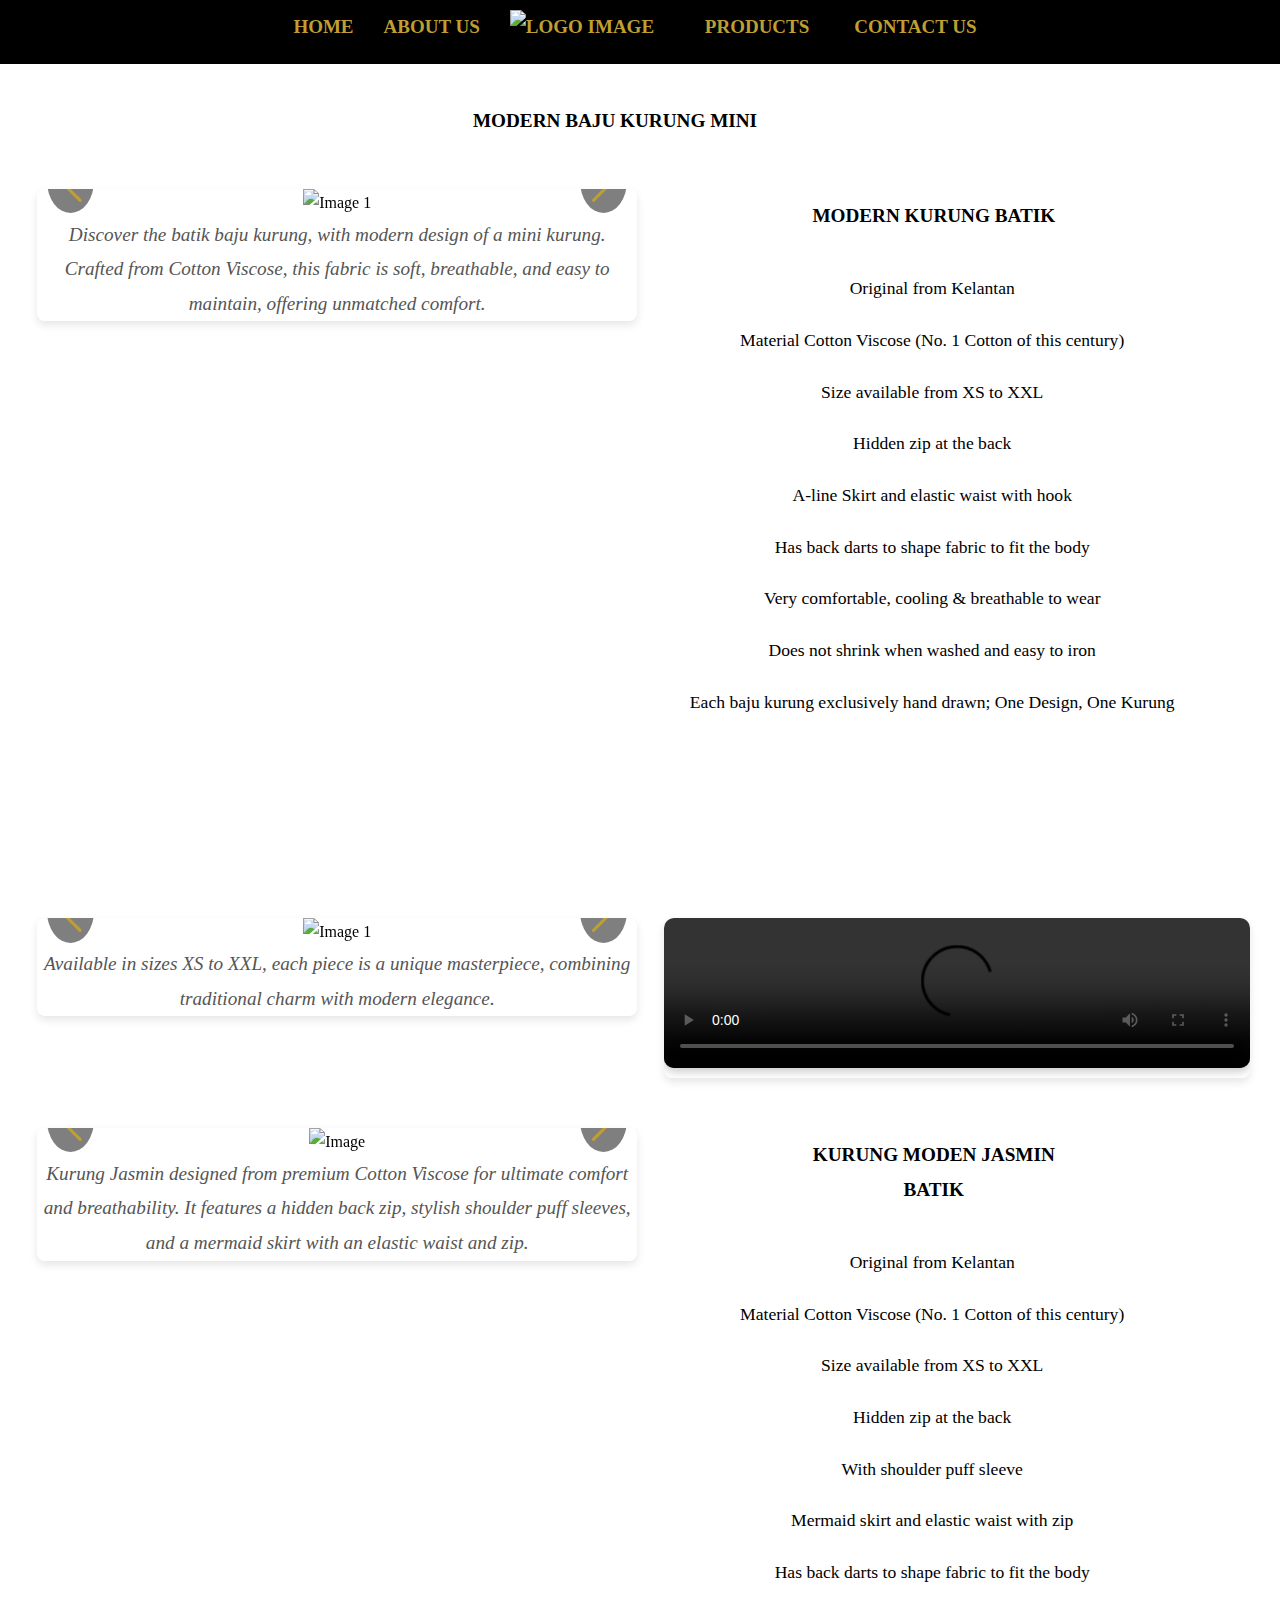
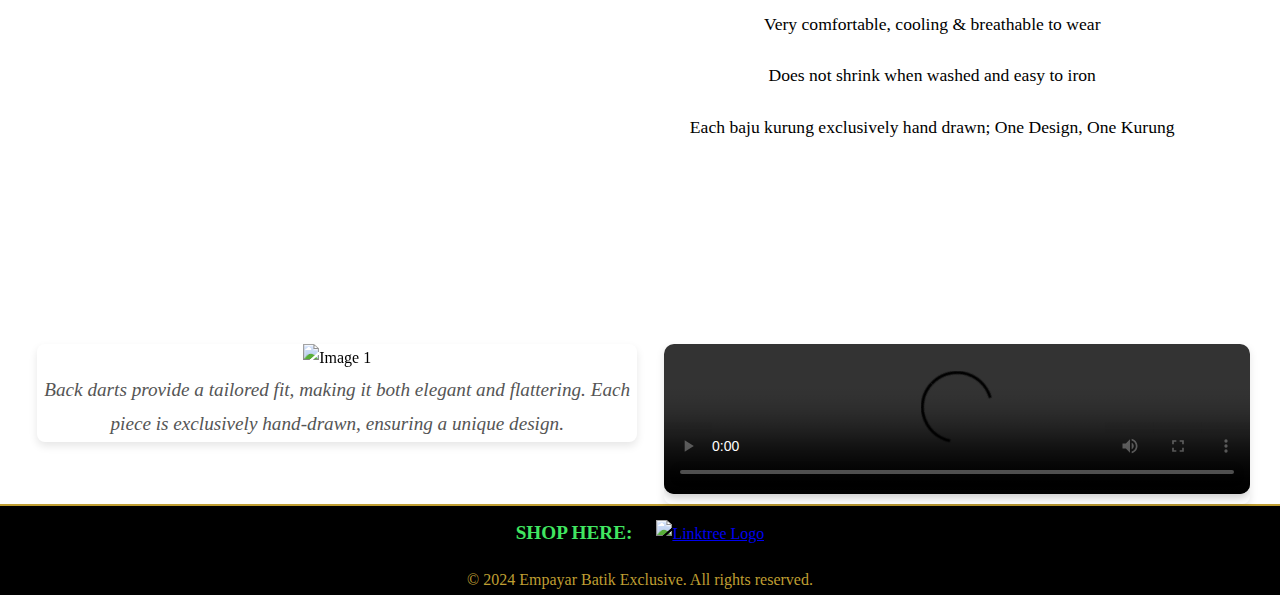
==== baju-kurung.html @ ca2ee037 "Add files via upload" ====
<!DOCTYPE html>
<html lang="en">
<head>
    <meta charset="UTF-8">
    <meta name="viewport" content="width=device-width, initial-scale=1.0">
    <title>Empayar Batik Exclusive</title>
    <link rel="icon" type="image/PNG" sizes="32x32" href="logo-ebe/iconebe.PNG">
    <link rel="stylesheet" href="ebe.css">
    <link rel="stylesheet" href="https://unpkg.com/swiper/swiper-bundle.min.css">
    <script src="https://unpkg.com/swiper/swiper-bundle.min.js"></script>
</head>

<body>
    <!-- Header -->
    <header>
        <div class="menu-toggle" id="mobile-menu">
            <span class="bar"></span>
            <span class="bar"></span>
            <span class="bar"></span>
        </div>
        <nav id="nav-menu">
 <!--       <a href="index.html" class="logo-link">
                <img src="logo-ebe/iconebe.PNG" alt="HEADER LOGO" class="header-img">
            </a>-->                     
            <a href="index.html">HOME</a>
            <a href="profile.html">ABOUT US</a>
            
            <!-- Image inserted here -->
            <a href="index.html" class="logo-between">
                <img src="logo-ebe/wordebe.PNG" alt="LOGO IMAGE" class="logo-image">
            </a>
    
            <div class="dropdown">
                <a href="products.html" class="dropbtn">PRODUCTS</a>
                <div class="dropdown-content">
                    <a href="kaftan.html">Caftan</a>
                    <a href="jubah.html">Jubah</a>
                    <a href="jubah.html">Blouse</a>
                    <a href="baju-kurung.html">Baju Kurung</a>
                    <a href="short-sleeve-shirt.html">Short Sleeve Men Shirt</a>
                    <a href="long-sleeve-shirt.html">Long Sleeve Men Shirt</a>
                    <a href="kain-pasang-cotton.html">Kain Pasang Cotton</a>
                    <a href="kain-pasang-crepe.html">Kain Pasang Sutera Crepe</a>
                </div>
            </div>
            <a href="contact.html">CONTACT US</a>
        </nav>
    </header>

    <!-- Main Content -->
    <main>
        <p class="fade-in-special">MODERN BAJU KURUNG MINI</p>
       <!-- <h4 class="photo-description">Exclusive Hand Drawn Batik Design</h4> -->
        <div class="content-wrapper">
            <div class="photo-box">
                <div class="swiper-container">
                    <div class="swiper-wrapper">
                        <div class="swiper-slide"><img src="img baju kurung/kurung 1.jpg" alt="Image 1"></div>
                        <div class="swiper-slide"><img src="img baju kurung/kurung 2.jpg" alt="Image 2"></div>
                        <div class="swiper-slide"><img src="img baju kurung/kurung 3.jpg" alt="Image 3"></div>
                        <div class="swiper-slide"><img src="img baju kurung/kurung 4.jpg" alt="Image 4"></div>
                        <div class="swiper-slide"><img src="img baju kurung/kurung 5.jpg" alt="Image 5"></div>
                        <div class="swiper-slide"><img src="img baju kurung/kurung 6.jpg" alt="Image 6"></div>
                    </div>
                    <div class="swiper-button-prev"></div>
                    <div class="swiper-button-next"></div>
                </div>
                <p class="photo-description">Discover the batik baju kurung, with modern design of a mini kurung. Crafted from Cotton Viscose, this fabric is soft, breathable, and easy to maintain, offering unmatched comfort.</p>
            </div>
        
            <div class="text-content">
                <h3>MODERN KURUNG BATIK </h3>
                <div class="space2"></div>
                <p>Original from Kelantan</p>                
                <p>Material Cotton Viscose (No. 1 Cotton of this century)</p>
                <p>Size available from XS to XXL</p>
                <p>Hidden zip at the back</p>
                <p>A-line Skirt and elastic waist with hook</p>
                <p>Has back darts to shape fabric to fit the body</p>
                <p>Very comfortable, cooling & breathable to wear</p>
                <p>Does not shrink when washed and easy to iron</p>
                <p>Each baju kurung exclusively hand drawn; One Design, One Kurung</p>
            </div>
        </div>

        <div class="content-wrapper">
            <div class="photo-box">
                <div class="swiper-container">
                    <div class="swiper-wrapper">
                        <div class="swiper-slide"><img src="img baju kurung/chart.PNG" alt="Image 1"></div>
                        <div class="swiper-slide"><img src="img baju kurung/detail kurung.jpg" alt="Image 2"></div>
                    </div>
                    <div class="swiper-button-prev"></div>
                    <div class="swiper-button-next"></div>
                </div>
                <p class="photo-description"> Available in sizes XS to XXL, each piece is a unique masterpiece, combining traditional charm with modern elegance.</p>
            </div>
        
            <div class="text-content">
                <div class="photo-box">
                    <video controls>
                        <source src="img baju kurung/vid kurung.mp4" type="video/mp4">
                        Your browser does not support the video tag.
                    </video>
            </div>
        </div>
        </div>

        <div class="content-wrapper">
            <div class="photo-box">
                <div class="swiper-container">
                    <div class="swiper-wrapper">
                        <div class="swiper-slide"><img src="img baju kurung/jasmin.png" alt="Image"></div>
                        <div class="swiper-slide"><img src="img baju kurung/jasmin 1.png" alt="Image 1"></div>
                        <div class="swiper-slide"><img src="img baju kurung/jasmin 2.png" alt="Image 2"></div>
                        <div class="swiper-slide"><img src="img baju kurung/jasmin 3.png" alt="Image 3"></div>
                        <div class="swiper-slide"><img src="img baju kurung/jasmin 4.png" alt="Image 4"></div>
                        <div class="swiper-slide"><img src="img baju kurung/jasmin 5.png" alt="Image 5"></div>
                    </div>
                    <div class="swiper-button-prev"></div>
                    <div class="swiper-button-next"></div>
                </div>
                <p class="photo-description">Kurung Jasmin designed from premium Cotton Viscose for ultimate comfort and breathability. It features a hidden back zip, stylish shoulder puff sleeves, and a mermaid skirt with an elastic waist and zip.</p>
            </div>
            <div class="text-content">
                <h3>KURUNG MODEN JASMIN BATIK</h3>
                <div class="space2"></div>
                <p>Original from Kelantan</p>                
                <p>Material Cotton Viscose (No. 1 Cotton of this century)</p>
                <p>Size available from XS to XXL</p>
                <p>Hidden zip at the back</p>
                <p>With shoulder puff sleeve</p>
                <p>Mermaid skirt and elastic waist with zip</p>
                <p>Has back darts to shape fabric to fit the body</p>
                <p>Very comfortable, cooling & breathable to wear</p>
                <p>Does not shrink when washed and easy to iron</p>
                <p>Each baju kurung exclusively hand drawn; One Design, One Kurung</p>
            </div>
        </div>

        <div class="content-wrapper">
            <div class="photo-box">
                <div class="swiper-container">
                    <div class="swiper-wrapper">
                        <div class="swiper-slide"><img src="img baju kurung/chart 2.jpg" alt="Image 1"></div>
                    </div>
                    <div class="swiper-button-prev"></div>
                    <div class="swiper-button-next"></div>
                </div>
                <p class="photo-description">Back darts provide a tailored fit, making it both elegant and flattering. Each piece is exclusively hand-drawn, ensuring a unique design.</p>
            </div>
        
            <div class="text-content">
                <div class="photo-box">
                    <video controls>
                        <source src="img baju kurung/vid jasmin.mp4" type="video/mp4">
                        Your browser does not support the video tag.
                    </video>
            </div>
        </div>
        </div>
    </main>

    <!-- Footer -->
    <footer>
        <div>
            <span class="shop-here">SHOP HERE:</span>
            <a href="https://linktr.ee/empayarbatikexclusive" target="_blank" rel="noopener noreferrer">
                <img src="logos/linktree.png" 
                     alt="Linktree Logo" 
                     class="linktree-logo">
            </a>
        </div>
        <p>&copy; 2024 Empayar Batik Exclusive. All rights reserved.</p>
    </footer>
    
    <script>
        var swiper = new Swiper('.swiper-container', {
            slidesPerView: 1,
            spaceBetween: 10,
            navigation: {
                nextEl: '.swiper-button-next',
                prevEl: '.swiper-button-prev',
            },
            loop: true,
            autoplay: {
                delay: 2500,
                disableOnInteraction: false,
            },
        });

                // JavaScript to make header sticky after scrolling past the header photo
                window.onscroll = function() {
            stickyHeader();
        };

        var header = document.querySelector('header');
        var sticky = header.offsetTop;

        function stickyHeader() {
            if (window.pageYOffset > sticky) {
                header.classList.add("fixed-header");
            } else {
                header.classList.remove("fixed-header");
            }
        }

        // JavaScript for mobile menu toggle
        const mobileMenu = document.getElementById("mobile-menu");
        const navMenu = document.getElementById("nav-menu");

        // Toggle the 'active' class to show/hide the nav menu
        mobileMenu.addEventListener("click", function() {
            navMenu.classList.toggle("active");
        });
    </script>
</body>
</html>
---- ebe.css ----
/* General Styling */
body {
    font-family: 'Times New Roman', serif;
    background-color: white !important;
    color: black;
    margin: 0;
    padding: 0;
    line-height: 1.8;
}

html {
    margin: 0;
    padding: 0;
}

/* Header Styling */
header {
    background: black;
    color: #bf9e32;
    padding: 10px;
    display: flex;
    align-items: flex-start;
    justify-content: center;
    position: relative;
    margin-top: -10px;
    transition: transform 0.3s ease-in-out;
    z-index: 1000;
}

/* Fixed Header after scroll */
.fixed-header {
    position: fixed;
    top: 0;
    left: 0;
    width: 100%;
    background-color: black;
    z-index: 1000;
    transform: translateY(0);
}

/* Header Photo Styling */
.header-photo {
    width: 100%;
    height: auto;
    margin: 0 auto;
    background-color: black;
    margin-top: 0;
}

header:not(.fixed-header) {
    transform: translateY(0);
}

/* Logo Image Styling */
.header-img {
    width: 100px;
    height: auto;
    display: block;
}

/* Styling for the logo placed between ABOUT US and PRODUCTS & SERVICES */
.logo-between {
    display: flex;
    justify-content: center;
    align-items: center;
}

.logo-image {
    width: 150px; /* Adjust width as needed */
    height: auto;
    margin: 0; /* Adds spacing around the logo */
}

/* Mobile Menu Toggle */
.menu-toggle {
    display: none;
    flex-direction: column;
    cursor: pointer;
    margin-right: 10px;
}

.menu-toggle .bar {
    background-color: #bf9e32;
    height: 10px;
    width: 25px;
    margin: 3px 0;
    border-radius: 3px;
}

/* Responsive Navigation */
nav {
    display: flex;
    justify-content: space-around;
    align-items: center;
    flex-wrap: wrap;
}

#nav-menu a {
    margin: 0 10px;
    text-decoration: none;
    color: #bf9e32;
    font-size: 19px;
    margin-right: 20px;
}

#nav-menu {
    display: flex;
    flex-wrap: wrap;
    justify-content: space-around;
    align-items: center;
    font-size: 16px;
    font-weight: bold;
}

/* Mobile Navigation */
@media (max-width: 700px) {
    .logo-image {
        display: block; /* Keeps it as a block element */
        max-width: 0;   /* Prevents the image from taking up space */
        overflow: hidden; /* Hides the image content */
    }
    /* Hide logo link on mobile
    .logo-link {
        display: none !important; /* Ensure it is not displayed
    }*/
    .menu-toggle {
        display: flex;
        position: absolute; /* Absolute position to place it on the left */
        left: 10px;  /* Adjust the distance from the left edge */
        top: 10px;   /* Optional: Adjust the distance from the top edge */
    }

    #nav-menu {
        display: none;  /* Initially hidden on mobile */
        flex-direction: column;
        text-align: center;
        width: 100%;  /* Ensure the menu takes up full width */
    }

    #nav-menu.active {
        display: flex;  /* Show when the 'active' class is added */
    }
    
    #nav-menu a {
        text-decoration: none;
        color: #bf9e32;
        font-size: 14px;
        margin-right: 20px;
        font-weight: normal;
    }
}

nav a:hover {
    color: white;
    transform: scale(1.1);
}

/* Logo Link Styling */
.logo-link {
    position: absolute;
    left: 0;
    top: 20%;
    display: inline-block;
    z-index: 100;
}

.logo-link:hover {
    transform: scale(1.1);
}

/* Dropdown Styling */
.dropdown {
    position: relative;
    display: inline-block;
    font-size: 16px; /* Adjust font size here */
}

.dropdown .dropbtn {
    color: #bf9e32;
    font-size: 1.2em;
    padding: 10px 15px;
    background-color: black;
    border: none;
    cursor: pointer;
    display: inline-flex;
    align-items: center;
}

.dropdown .dropbtn:hover {
    color: white;
}

.dropdown-content {
    position: absolute;
    background-color: rgba(37, 37, 37, 0.892);
    min-width: 200px;
    z-index: 1;
    left: -15px;
    visibility: hidden;
    opacity: 0;
    transform: translateY(-10px);
    transition: opacity 0.4s ease, transform 0.4s ease; /* Make transition smoother */
}

.dropdown-content a {
    color: #bf9e32;
    padding: 10px 10px;
    text-decoration: none;
    display: block;
    font-size: 1.1em;
    font-weight: normal;
}

.dropdown-content a:hover {
    color: white;
    background-color: #333;
}

.dropdown:hover .dropdown-content {
    visibility: visible;
    opacity: 1;
    transform: translateY(0);
    transition: opacity 0.4s ease, transform 0.4s ease; /* Ensure smoother transition */
}

/* Main Content Styling */
main {
    padding: 30px;
    text-align: center;
}

main h2, main h3, main p {
    color: black;
}

main h2 {
    font-size: 2em;
}

main p {
    font-size: 1.2em;
    margin: 10px 0;
    margin-right: 50px;
}

main h3 {
    font-size: 1.2em;
    margin: 10px 0;
}

.contact-main {
    flex: 1; /* Ensures it takes the same flex behavior as text-content */
    max-width: 48%; /* Matches the width of text-content */
    display: flex;
    flex-direction: column;
    justify-content: center; /* Centers content vertically */
    margin-left: 22%; /* Matches the left margin of text-content */
    margin-bottom: 0; /* Aligns bottom margin */
    font-size: 1.1em; /* Matches font size of text-content */
    color: black; /* Matches text-content color */
}

.contact-main h2 {
    color: #bf9e32; /* Use consistent styling */
    margin-bottom: 10px; /* Add spacing */
}

.contact-main p {
    margin: 10px 0; /* Spacing between paragraphs */
    line-height: 1.8; /* Matches general text-content */
}

.logo-img {
    width: 40px; /* Adjust image size */
    height: auto;
    margin-right: 10px;
}

/* Contact Info Box Styling */
.contact-info {
    color: #bf9e32; /* Use consistent styling */
    width: 400px; /* Sets the width of the contact section */
    padding-left: 60px;
    padding-right: 60px;
    background-color: #ffffff86; /* Sets a white background color */
    border-radius: 8px; /* Rounds the corners with an 8px radius */
    box-shadow: 0 2px 8px rgba(0, 0, 0, 0.1); /* Adds a soft shadow around the section for a subtle 3D effect */
    position: absolute; /* Allows it to be positioned freely */
    right: 0; /* Aligns the box to the right side */
    margin-right: 10%; /* Adds space on the right */
    top: 60%; /* Centers the box vertically */
    margin-top: -5%;
    transform: translateY(-50%); /* Adjusts the vertical position to truly center it */
}

/* Contact item flexbox */
.contact-item {
    display: flex;
    flex-direction: row;  /* Arrange items in a row by default */
    align-items: center;  /* Vertically align image and text */
    gap: 10px;  /* Space between image and text */
    justify-content: flex-start;  /* Align to the left */
    text-align: left;  /* Force text to align left */
    margin-bottom: 20px;
}

/* Contact item image */
.contact-item img {
    max-width: 40px;  /* Set image width */
    height: auto;
}

/* Contact item text and link */
.contact-item p {
    margin: 0;
    flex-grow: 1;  /* Allow the text to take the available space */
    white-space: normal;  /* Allow the text to wrap */
    text-align: left;  /* Force text inside to be left-aligned */
}

/* Contact item link */
.contact-item a {
    color: #000000;
    text-decoration: none;
    font-size: 18px;          /* Adjust font size for smaller screens */
}

.contact-item a:hover {
    color: #bf9e32;
    transform: scale(1.1);
    text-decoration: underline;
}

/* Apply background image only to contact page */
.contact-page main {
    background-image: url('img contact/contact.png'); /* Replace with your image path */
    background-size: cover;   /* Ensure the image covers the entire area */
    background-position: top center; /* Align the background image to the top */
    background-repeat: no-repeat; /* Prevent the image from repeating */
    padding: 10px; /* Optional, for spacing inside the main content */
    display: flex; /* Flex layout to align content */
    flex-direction: column; /* Stack items vertically */
    min-height: calc(100vh - 50px); /* Adjust this for mobile height calculation */
    box-sizing: border-box; /* Ensure padding doesn't affect the height */
    margin-top: 20px; /* Adds space between the background image and the header */
}

/* Ensure the footer is placed below the content */
.contact-page {
    display: flex;
    flex-direction: column;
    min-height: 100vh; /* Ensure full height of the viewport */
}

.contact-page main {
    flex: 1; /* Allow the main content to expand as needed */
}

/* Shared styles for logo and link items */
.contact-page .contact-info .item {
    display: flex; /* Align elements in a row */
    align-items: center; /* Vertically center logo and text */
    gap: 10px; /* Space between logo and text */
    margin-bottom: 15px; /* Space between items */
    flex-wrap: nowrap; /* Prevent wrapping */
}

.contact-page .contact-info .item img {
    max-width: 30px; /* Adjust logo size */
    height: auto; /* Maintain aspect ratio */
}

.contact-page .contact-info .item a {
    text-decoration: none; /* Remove underline */
    color: inherit; /* Keep text color consistent */
    font-size: 16px; /* Adjust font size for readability */
}

/* Mobile Styles */
@media screen and (max-width: 700px) {

    .contact-page main {
        min-height: auto; /* Remove fixed height for mobile screens */
    }

    .contact-info {
        margin-top: 50%; /* Adds space at the top */
        margin-bottom: 0;
        padding-top: 20px;
        width: 100%; /* Ensure it takes full width on smaller screens */
        position: relative; /* Remove absolute positioning on mobile */
        top: auto;
        right: auto;
    }

    .contact-item {
        flex-direction: row; /* Ensure the image and text are in one line */
        align-items: center; /* Keep them vertically aligned */
        gap: 10px; /* Adjust the gap between items */
    }

    .contact-item img {
        width: 40px; /* Adjust size of icons on mobile */
        height: auto;
    }

    .contact-item a {
        font-size: 16px; /* Adjust text size for mobile */
    }

    .contact-page .contact-info .item {
        gap: 8px; /* Reduce gap for smaller screens */
    }

    .contact-page .contact-info .item a {
        font-size: 14px; /* Slightly smaller text for mobile */
    }

    footer {
        width: 100%; /* Ensure footer spans the entire screen width */
        padding-left: 20px; /* Optional: Add padding on the left */
        padding-right: 20px; /* Optional: Add padding on the right */
    }
}


.content-wrapper {
    display: flex;
    justify-content: space-between;
    gap: 20px;
    margin-top: 50px;
}

.content-wrapper h4 {
    margin: 0 auto;
    text-align: center;
    font-size: 1.2rem;
    font-style: italic;
    color: #555;
    animation: slideInFromLeft 1.5s ease-out forwards;
}

.text-content {
    flex: 1;
    max-width: 48%;
    display: flex;
    flex-direction: column;
    justify-content: center;
}

.text-content h3 {
    flex: 1;
    max-width: 48%;
    display: flex;
    flex-direction: column;
    justify-content: center;
    margin-left: 22%;
    margin-bottom: 0;
}

.text-content p {
    font-size: 1.1em;
}

.text-content p:first-child {
    margin-top: 0;
}

.text-content p:last-child {
    margin-bottom: 150px;
}

/* Responsive Styling for Mobile */
@media screen and (max-width: 768px) {
    .content-wrapper {
        flex-direction: column; /* Stack elements vertically */
        align-items: center;
        gap: 20px; /* Space between elements */
    }

    .text-content, 
    .photo-box, 
    .photo-box2 {
        max-width: 90%; /* Adjust width for smaller screens */
        margin: 0 auto; /* Center the elements */
    }

    .photo-description {
        font-size: 1rem; /* Smaller font size for mobile */
    }
}

/* Photo box styling */
.photo-box, .photo-box2 {
    width: 100%;
    max-width: 600px;
    height: 100%;
    margin: 0 auto;
    border-radius: 8px;
    box-shadow: 0 4px 8px rgba(0, 0, 0, 0.1);
    overflow: hidden;
    animation: slideInFromLeft 1.5s ease-out forwards;
}

/* Styling the video element */
.photo-box video, .photo-box2 video {
    width: 100%;
    height: auto;
    border-radius: 10px;
    box-shadow: 0 4px 8px rgba(0, 0, 0, 0.2);
    outline: none;
}

@keyframes slideInFromLeft {
    0% {
        opacity: 0;
        transform: translateX(-100%);
    }
    100% {
        opacity: 1;
        transform: translateX(0);
    }
}

@keyframes slideInFromRight {
    0% {
        opacity: 0;
        transform: translateX(100%);
    }
    100% {
        opacity: 1;
        transform: translateX(0);
    }
}

/* Additional Styling */
.animated-text {
    display: inline-block;
    font-size: 2rem;
    font-weight: bold;
    color: #aa8c2c;
    white-space: nowrap;
    overflow: hidden;
    animation: typing 4s steps(35, end) infinite, blink-cursor 0.75s step-end infinite;
    max-width: 35ch;
    margin-top: 20px;
}

@keyframes typing {
    0% { width: 0; }
    100% { width: 35ch; }
}

@keyframes blink-cursor {
    50% { border-color: transparent; }
    100% { border-color: #aa8c2c; }
}

/* Animations for Main Text */
@keyframes fadeInText {
    0% { opacity: 0; transform: translateY(20px); }
    100% { opacity: 1; transform: translateY(0); }
}

/* Apply animation to text content */
.text-content p, .fade-in-special {
    animation: fadeInText 1.5s ease-in-out forwards;
    animation-delay: 0.5s; /* Slight delay for smoother effect */
}

/* Swiper Slider Styling */
.swiper-container {
    position: relative;
}

.swiper-wrapper img {
    object-fit: cover !important;
    width: 100% !important;
    height: 100% !important;
}

.swiper-button-prev, .swiper-button-next {
    color: #bf9e32 !important;
    font-size: 2rem;
    position: absolute;
    top: 50%;
    transform: translateY(-50%);
    z-index: 10;
    background: rgba(0, 0, 0, 0.5);
    border-radius: 50%;
    padding: 10px;
    transition: background-color 0.3s ease, transform 0.3s ease;
}

.swiper-button-prev:hover, .swiper-button-next:hover {
    background: rgba(0, 0, 0, 0.8);
}

.swiper-button-prev {
    left: 10px;
}

.swiper-button-next {
    right: 10px;
}

.fade-in-special {
    font-weight: bold;
}

.photo-description {
    text-align: center;
    font-size: 1.2rem;
    color: #555;
    font-style: italic;
    width: 100%;
    max-width: 600px;
    margin: auto;
}

.space {
    height: 200px;
}

.space2 {
    height: 30px;
}

.product-list {
    display: grid;
    grid-template-columns: repeat(auto-fit, minmax(200px, 1fr));
    gap: 20px;
    padding: 20px;
}

.product-item {
    text-align: center;
    padding: 15px;
    background-color: #f2f2f2;
    border-radius: 8px;
    text-decoration: none;
    color: #000;
    font-size: 1.2em;
    transition: background-color 0.3s;
}

.product-item:hover {
    background-color: #bf9e32;
    color: white;
}

.text-overlay {
    position: absolute;
    top: 50%;
    left: 50%;
    transform: translate(-50%, -50%);
    text-align: center;
    background: rgba(255, 255, 255, 0); /* Slight background to improve readability */
    padding: 20px;
    border-radius: 10px;
    max-width: 600px; /* Ensures text and logos fit nicely */
    width: 90%; /* Responsive width */
}

.text-overlay h2 {
    font-size: 2rem;
    margin-bottom: 1rem;
    color: #bf9e32;

}

/* Full-width image styling */
.full-width-images {
    position: relative;
    padding: 0;
    margin: -30px;
    margin-bottom: 0;
}

.full-width-images img {
    width: 100%;
    height: auto;
    display: block;
    margin: 0;
    padding: 0;
    border: none;

    /* Default state: hidden */
    opacity: 0;
    transform: translateY(20px); /* Slightly move down for the effect */
    transition: opacity 1s ease, transform 1s ease;
}

/* Fade-in effect when scrolled into view */
.full-width-images img.visible {
    opacity: 1;
    transform: translateY(0); /* Reset position */
}

/* Footer Styling */
footer {
    background: black;
    color: #bf9e32;
    text-align: center;
    padding-top: 10px; /* Adjust padding to avoid too much overlap */
    font-size: 1em;
    border-top: 2px solid #bf9e32;
    margin-top: -30px; /* Use a negative margin to pull the footer upwards */
}

.shop-here {
    font-weight: bold;
    color: #41e661;
    margin-right: 10px;
    font-size: 1.2em;
    animation: blink 1s infinite;
}

@keyframes blink {
    0%, 100% {
        opacity: 1;
    }
    50% {
        opacity: 0;
    }
}

footer .linktree-logo {
    width: 100px;
    height: auto;
    vertical-align: middle;
}

/* Styling for the Linktree logo */
.linktree-logo {
    width: 60px; /* Set a fixed width */
    height: auto; /* Maintain aspect ratio */
    vertical-align: middle; /* Align it with the text */
    margin-left: 10px; /* Add spacing between the text and the logo */
    transition: transform 0.3s ease; /* Add hover effect for smooth scaling */
}

.linktree-logo:hover {
    transform: scale(1.1); /* Slight zoom-in effect on hover */
}
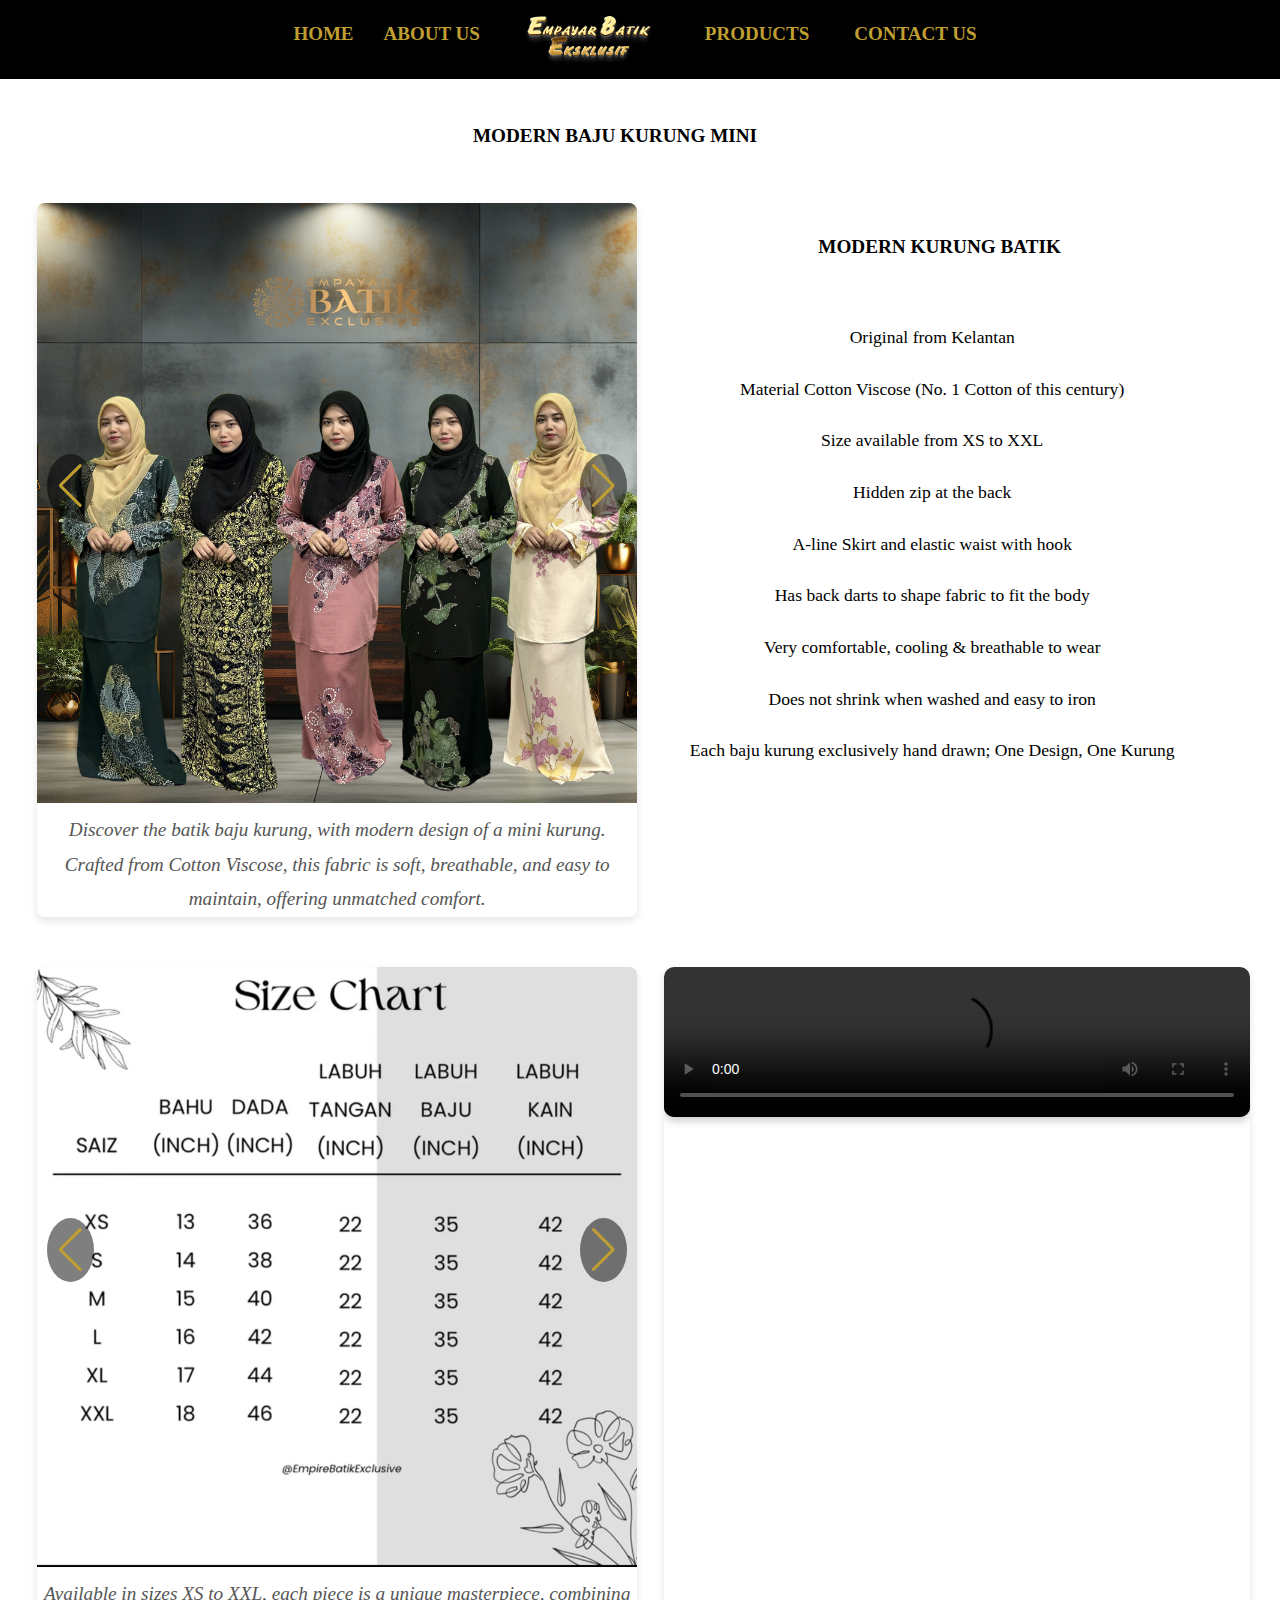
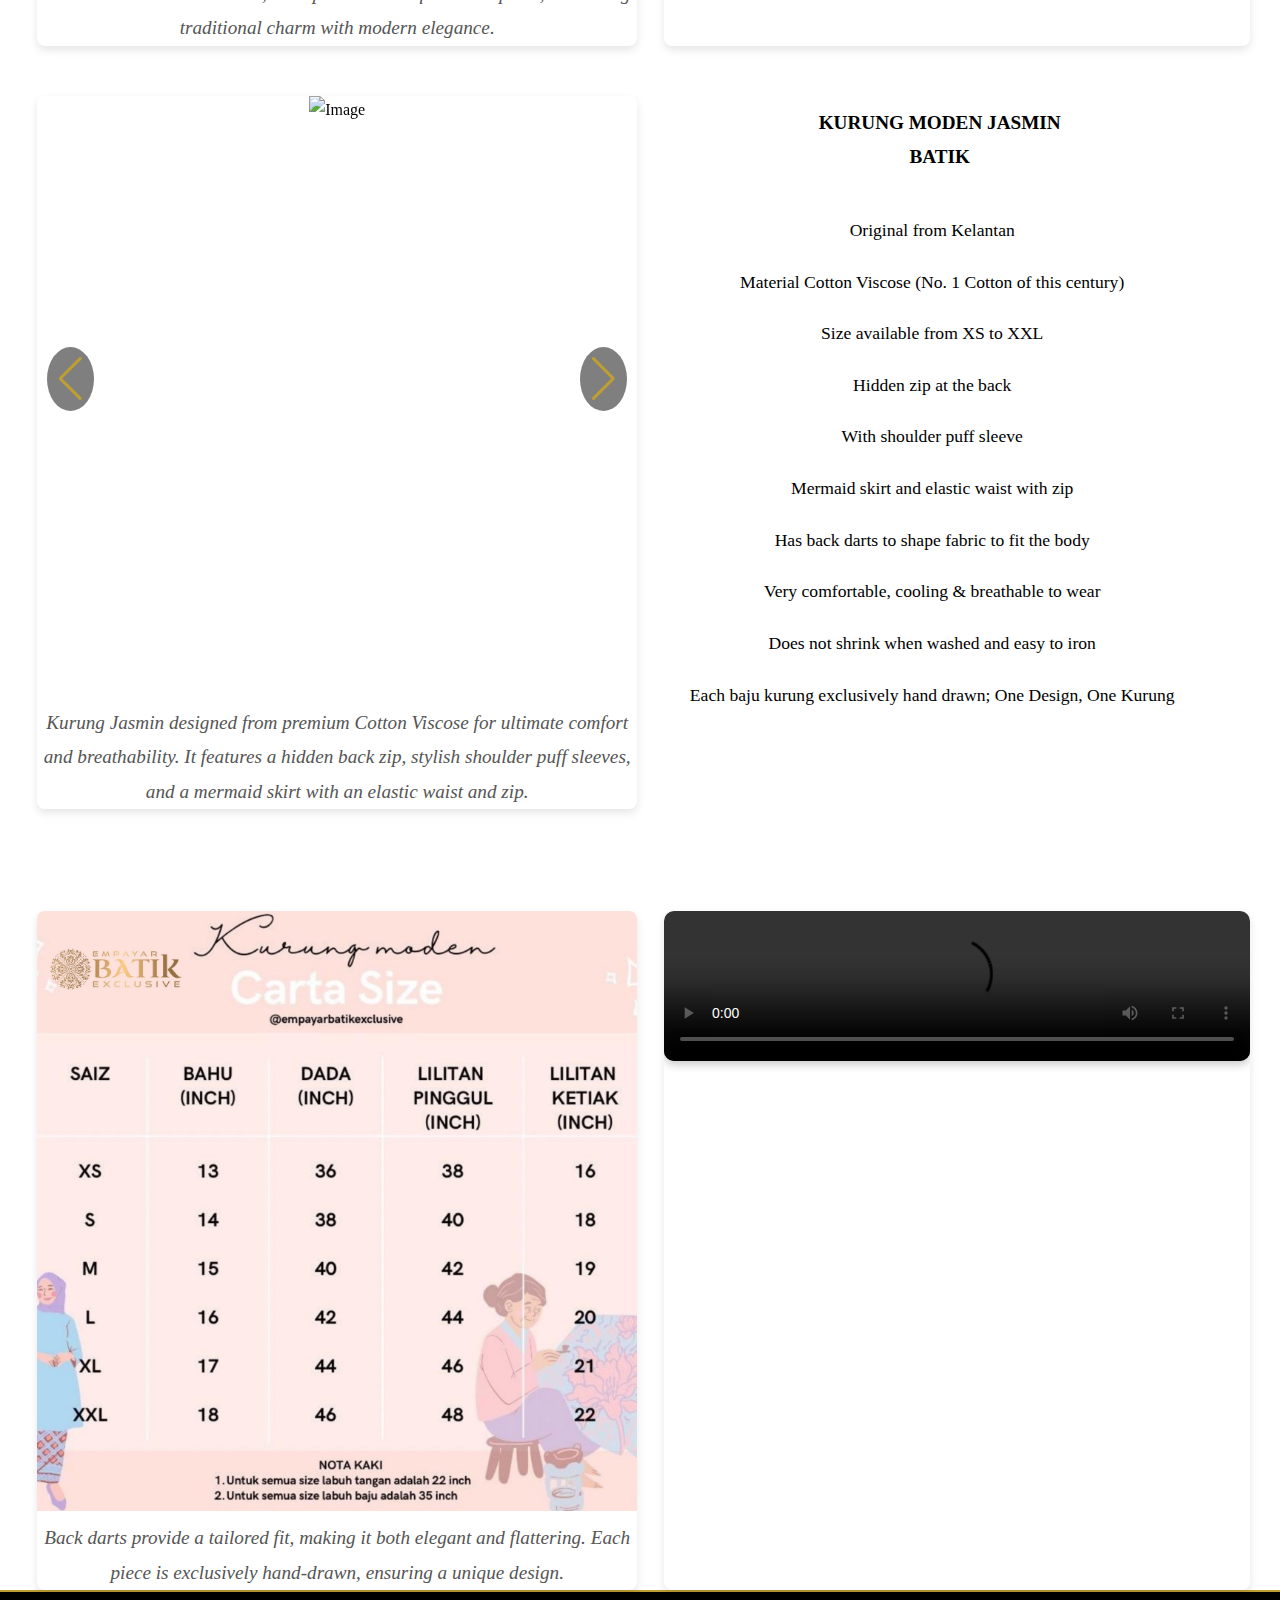
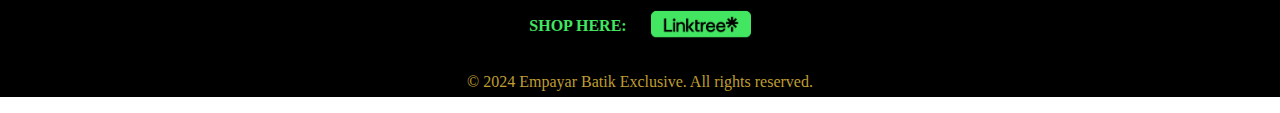
==== commit 66b580c1: "Update baju-kurung.html" ====
--- a/baju-kurung.html
+++ b/baju-kurung.html
@@ -35,7 +35,7 @@
                 <div class="dropdown-content">
                     <a href="kaftan.html">Caftan</a>
                     <a href="jubah.html">Jubah</a>
-                    <a href="jubah.html">Blouse</a>
+                    <a href="blouse.html">Blouse</a>
                     <a href="baju-kurung.html">Baju Kurung</a>
                     <a href="short-sleeve-shirt.html">Short Sleeve Men Shirt</a>
                     <a href="long-sleeve-shirt.html">Long Sleeve Men Shirt</a>
--- a/ebe.css
+++ b/ebe.css
@@ -6,11 +6,13 @@
     margin: 0;
     padding: 0;
     line-height: 1.8;
+    overflow-x: hidden;
 }
 
 html {
     margin: 0;
     padding: 0;
+    overflow-x: hidden;
 }
 
 /* Header Styling */
@@ -81,8 +83,8 @@
 
 .menu-toggle .bar {
     background-color: #bf9e32;
-    height: 10px;
-    width: 25px;
+    height: 5px;
+    width: 20px;
     margin: 3px 0;
     border-radius: 3px;
 }
@@ -147,6 +149,17 @@
         font-size: 14px;
         margin-right: 20px;
         font-weight: normal;
+    }
+
+    header {
+        background: black;
+        color: #bf9e32;
+        padding: 25px;
+        display: flex;
+        align-items: flex-start;
+        justify-content: center;
+        margin-top: -10px;
+        transition: transform 0.3s ease-in-out;
     }
 }
 
@@ -384,13 +397,11 @@
     }
 
     .contact-info {
-        margin-top: 50%; /* Adds space at the top */
+        margin-top: 80%;
         margin-bottom: 0;
         padding-top: 20px;
-        width: 100%; /* Ensure it takes full width on smaller screens */
-        position: relative; /* Remove absolute positioning on mobile */
-        top: auto;
-        right: auto;
+        width: 80%;
+        position: relative;
     }
 
     .contact-item {
@@ -405,7 +416,7 @@
     }
 
     .contact-item a {
-        font-size: 16px; /* Adjust text size for mobile */
+        font-size: 14px; /* Adjust text size for mobile */
     }
 
     .contact-page .contact-info .item {
@@ -416,13 +427,7 @@
         font-size: 14px; /* Slightly smaller text for mobile */
     }
 
-    footer {
-        width: 100%; /* Ensure footer spans the entire screen width */
-        padding-left: 20px; /* Optional: Add padding on the left */
-        padding-right: 20px; /* Optional: Add padding on the right */
-    }
-}
-
+}
 
 .content-wrapper {
     display: flex;
@@ -450,7 +455,7 @@
 
 .text-content h3 {
     flex: 1;
-    max-width: 48%;
+    max-width: 50%;
     display: flex;
     flex-direction: column;
     justify-content: center;
@@ -483,10 +488,6 @@
     .photo-box2 {
         max-width: 90%; /* Adjust width for smaller screens */
         margin: 0 auto; /* Center the elements */
-    }
-
-    .photo-description {
-        font-size: 1rem; /* Smaller font size for mobile */
     }
 }
 
@@ -546,6 +547,44 @@
     margin-top: 20px;
 }
 
+/* Mobile Navigation */
+@media (max-width: 700px) {
+    .animated-text {
+        display: inline-block;
+        font-size: 1rem;
+        font-weight: bold;
+        color: #aa8c2c;
+        white-space: nowrap;
+        overflow: hidden;
+        animation: typing 4s steps(35, end) infinite, blink-cursor 0.75s step-end infinite;
+        max-width: 35ch;
+        margin-top: 20px;
+        margin-left: 20px;
+    }
+
+    .text-content p {
+        font-size: 1em;
+        width: 100%;
+    }
+    
+    main p {
+        font-size: 1em;
+        margin: 10px 0;
+        margin-right: 50px;
+    }
+
+    .fade-in-special {
+        font-weight: bold;
+        width: 100%;
+    }
+
+    .text-content p, .fade-in-special {
+        animation: fadeInText 1.5s ease-in-out forwards;
+        animation-delay: 0.5s;
+        font-size: 14px;
+    }
+}
+
 @keyframes typing {
     0% { width: 0; }
     100% { width: 35ch; }
@@ -618,6 +657,19 @@
     margin: auto;
 }
 
+/* Mobile Navigation */
+@media (max-width: 700px) {
+    .photo-description {
+        text-align: center;
+        font-size: 14px;
+        color: #555;
+        font-style: italic;
+        width: 100%;
+        max-width: 600px;
+        margin: auto;
+    }
+}
+
 .space {
     height: 200px;
 }
@@ -712,7 +764,7 @@
     font-weight: bold;
     color: #41e661;
     margin-right: 10px;
-    font-size: 1.2em;
+    font-size: 1em;
     animation: blink 1s infinite;
 }
 
@@ -743,3 +795,30 @@
 .linktree-logo:hover {
     transform: scale(1.1); /* Slight zoom-in effect on hover */
 }
+
+/* Mobile Navigation */
+@media (max-width: 700px) {
+    .shop-here {
+        font-weight: bold;
+        color: #41e661;
+        font-size: 14px;
+        animation: blink 1s infinite;
+        width: 100%;
+    }
+
+    footer .linktree-logo {
+        width: 70px;
+        height: auto;
+        vertical-align: middle;
+    }
+
+    footer {
+        background: black;
+        color: #bf9e32;
+        text-align: center;
+        padding-top: 10px;
+        font-size: 14px;
+        border-top: 2px solid #bf9e32;
+        margin-top: -30px;
+    }
+}
